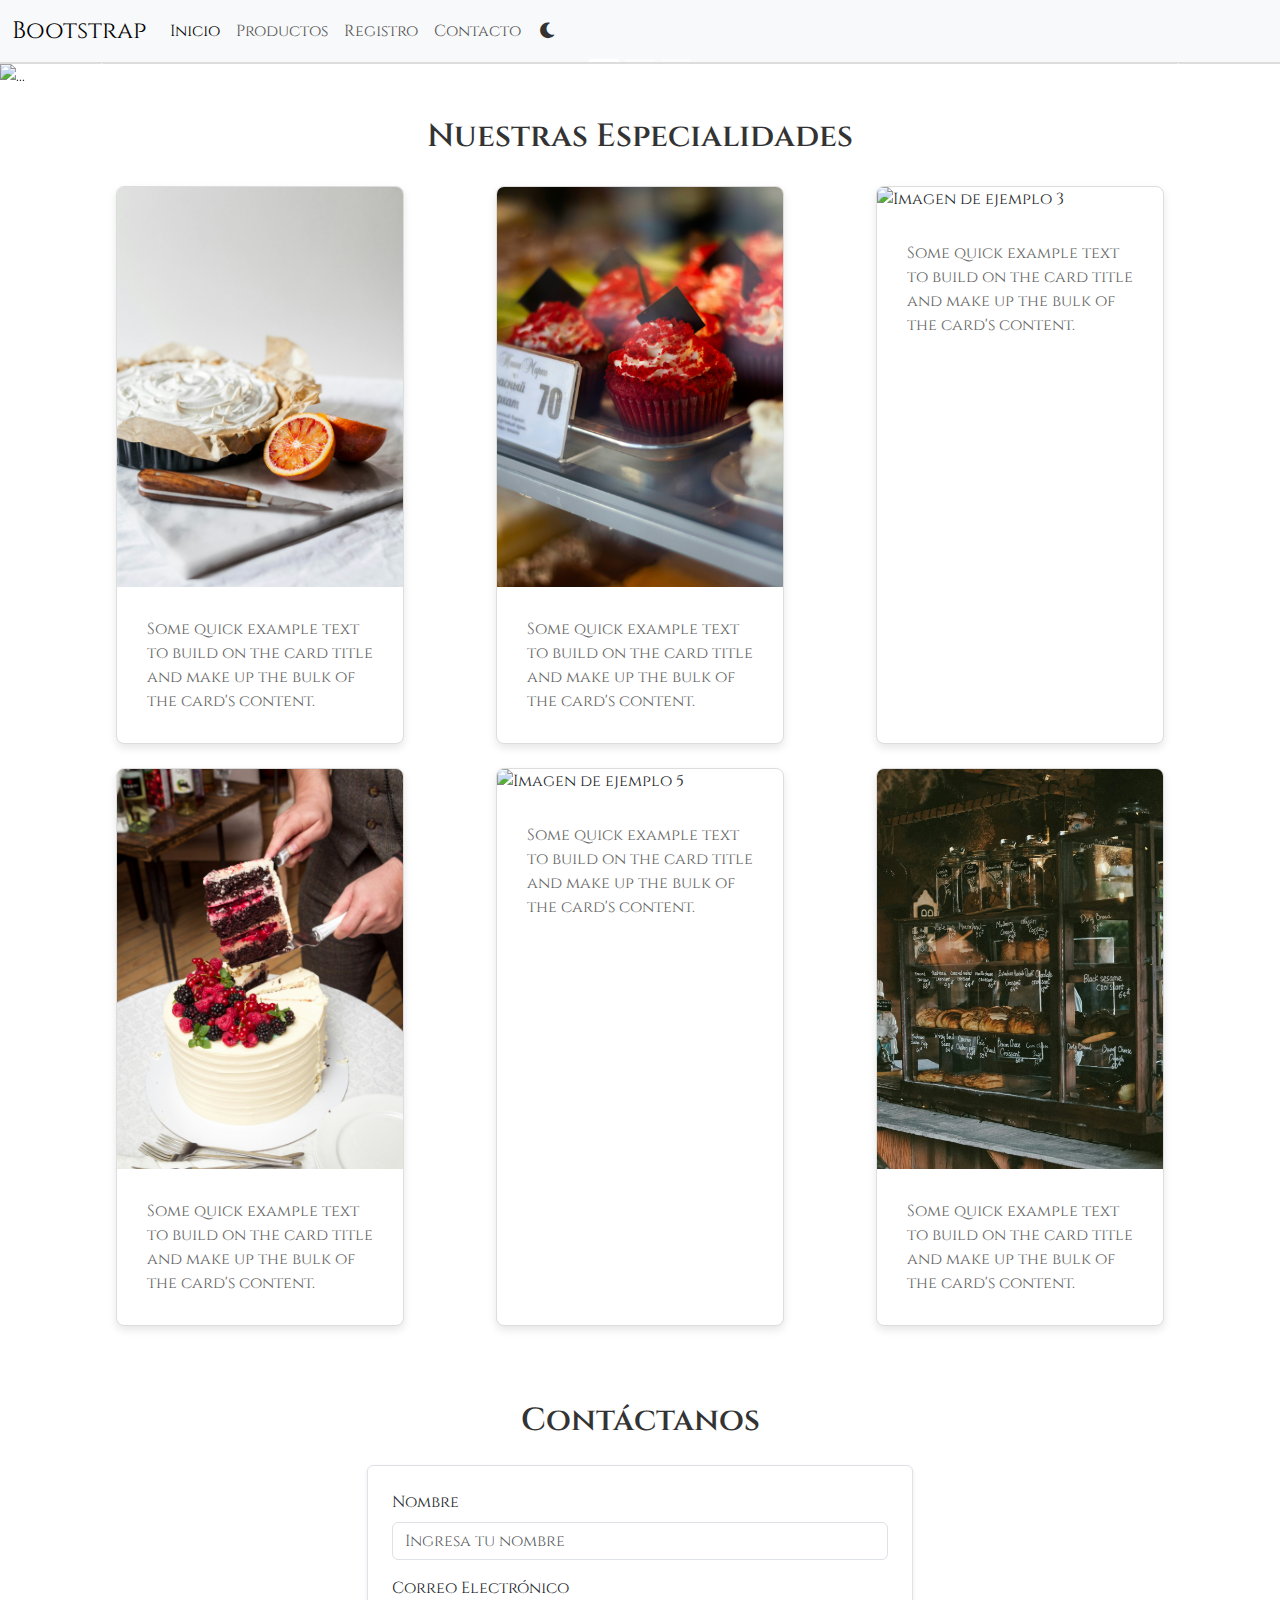
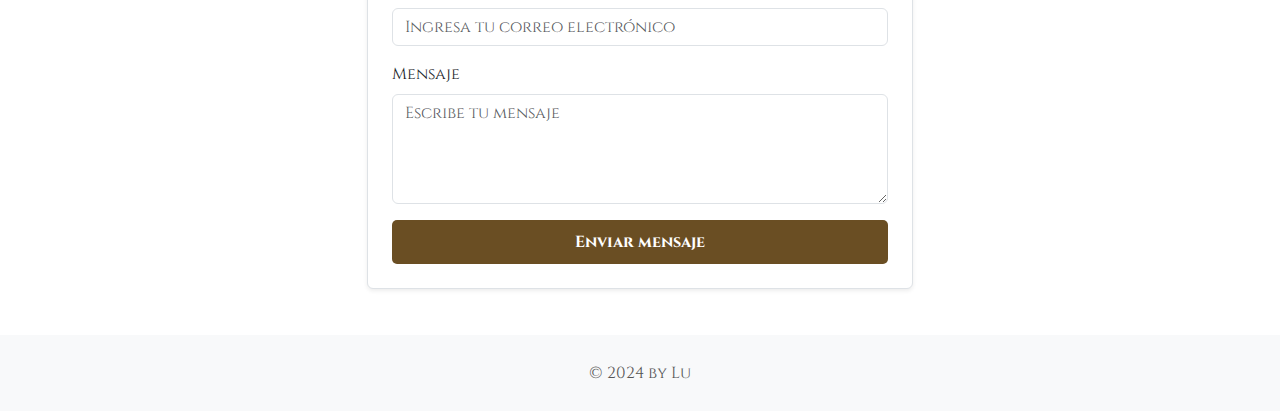
==== index.html @ efa9f5af "cambios" ====
<!DOCTYPE html>
<html lang="es">

<head>
  <meta charset="UTF-8">
  <meta name="viewport" content="width=device-width, initial-scale=1.0">
  <link href="https://cdn.jsdelivr.net/npm/bootstrap@5.3.3/dist/css/bootstrap.min.css" rel="stylesheet"
    integrity="sha384-QWTKZyjpPEjISv5WaRU9OFeRpok6YctnYmDr5pNlyT2bRjXh0JMhjY6hW+ALEwIH" crossorigin="anonymous">

  <script src="https://cdn.jsdelivr.net/npm/bootstrap-icons/font/bootstrap-icons.js"></script>

  <link href="https://cdnjs.cloudflare.com/ajax/libs/font-awesome/6.0.0-beta3/css/all.min.css" rel="stylesheet">

  <link rel="preconnect" href="https://fonts.googleapis.com">
<link rel="preconnect" href="https://fonts.gstatic.com" crossorigin>
<link href="https://fonts.googleapis.com/css2?family=Cinzel:wght@400..900&display=swap" rel="stylesheet">


  <link rel="stylesheet" href="./css/style.css">

  <link rel="icon" href="./img/logo.png">

  <title>Bootstrap</title>
</head>

<body>

  <div id="header"></div>

  <div id="carousel"></div>

  <div class="container">
    <a name="menu"></a>
    <h3 class="text-center">Nuestras Especialidades</h3>
    <div class="row row-cols-1 row-cols-sm-2 row-cols-md-3 row-cols-lg-3 g-4 justify-content-center">
    </div>
  </div>

  <div id="contacto"></div>

  <div id="footer"></div>


  <script src="https://cdn.jsdelivr.net/npm/bootstrap@5.3.3/dist/js/bootstrap.bundle.min.js"
    integrity="sha384-YvpcrYf0tY3lHB60NNkmXc5s9fDVZLESaAA55NDzOxhy9GkcIdslK1eN7N6jIeHz"
    crossorigin="anonymous"></script>

  <script src="./js/headeryfooter.js"></script>
  <script src="./js/script.js"></script>
  <script src="./js/contacto.js"></script>
  <script src="./js/cards.js"></script>
  <script src="./js/darkmode.js"></script>

</body>

</html>
---- css/style.css ----
* {
    margin: 0;
    padding: 0;
    box-sizing: border-box;
}

html, body {
    height: 100%;
    margin: 0;
    display: flex;
    flex-direction: column;
    font-family: "Cinzel", serif !important;
}

main {
    flex: 1;
}

.navbar {
    background-color: #f8f9fa;
    border-bottom: 2px solid #ddd;
}

.navbar-brand {
    font-size: 1.5rem;
    color: black;
}

.nav-link {
    color: #555;
    font-size: 1rem !important;
}

.nav-link:hover {
    color: #6A4E23;
}

.navbar-toggler-icon {
    background-color: #333;
}

#dark-mode-toggle {
    font-size: 18px; 
    color: #333; 
    text-decoration: none; 
    margin-left: 10px; 
}

#dark-mode-toggle:hover {
    color: #6A4E23; 
}

.carousel-small .carousel-inner {
    max-width: 100%; 
    margin: 0 auto; 
}

.carousel-small .carousel-item img {
    height: auto;
    max-height: 500px;
    object-fit: cover; 
}

.text-center {
    text-align: center;
}

h3 {
    font-size: 2rem;
    color: #333;
    font-weight: 600;
    margin-top: 30px;
    margin-bottom: 30px;
}

.card {
    border: 1px solid #ddd;
    border-radius: 8px;
    overflow: hidden;
    box-shadow: 0 4px 8px rgba(0, 0, 0, 0.1);
    transition: all 0.3s ease-in-out;
}

.card:hover {
    transform: scale(1.05);
    box-shadow: 0 8px 16px rgba(0, 0, 0, 0.2);
}

.card-body {
    padding: 30px;
}

.card-title {
    font-size: 1.25rem;
    font-weight: bold;
    color: #333;
    margin-bottom: 10px;
}

.card-text {
    font-size: 1rem;
    color: #666;
}

.card-img-top {
    max-height: 400px;
    object-fit: cover;
}

.container .row {
    margin-bottom: 30px; 
}

.btn-enviar {
    background-color: #6A4E23 !important; 
    color: white !important; 
    border: none; 
    font-weight: bold; 
    padding: 10px; 
    border-radius: 5px; 
}

.btn-enviar:hover {
    background-color: #4E3629 !important;
    color: white !important; 
    cursor: pointer !important; 
}

.error1 {
    color: #E00F00;
    font-size: 0.9rem;
}

footer {
    background-color: #f8f9fa;
    padding: 10px;
    color: #333;
    width: 100%;
    text-align: center;
    position: relative;
    bottom: 0;
    margin-top: auto; 
}

footer p {
    font-size: 1rem;
    color: #555;
    margin: 0;
}


@media (max-width: 576px) {
    .card {
        width: 100% !important;
    }
}

@media (min-width: 577px) and (max-width: 768px) {
    .card {
        width: 80% !important;
    }
}

@media (min-width: 769px) {
    .card {
        width: 18rem;
    }
}
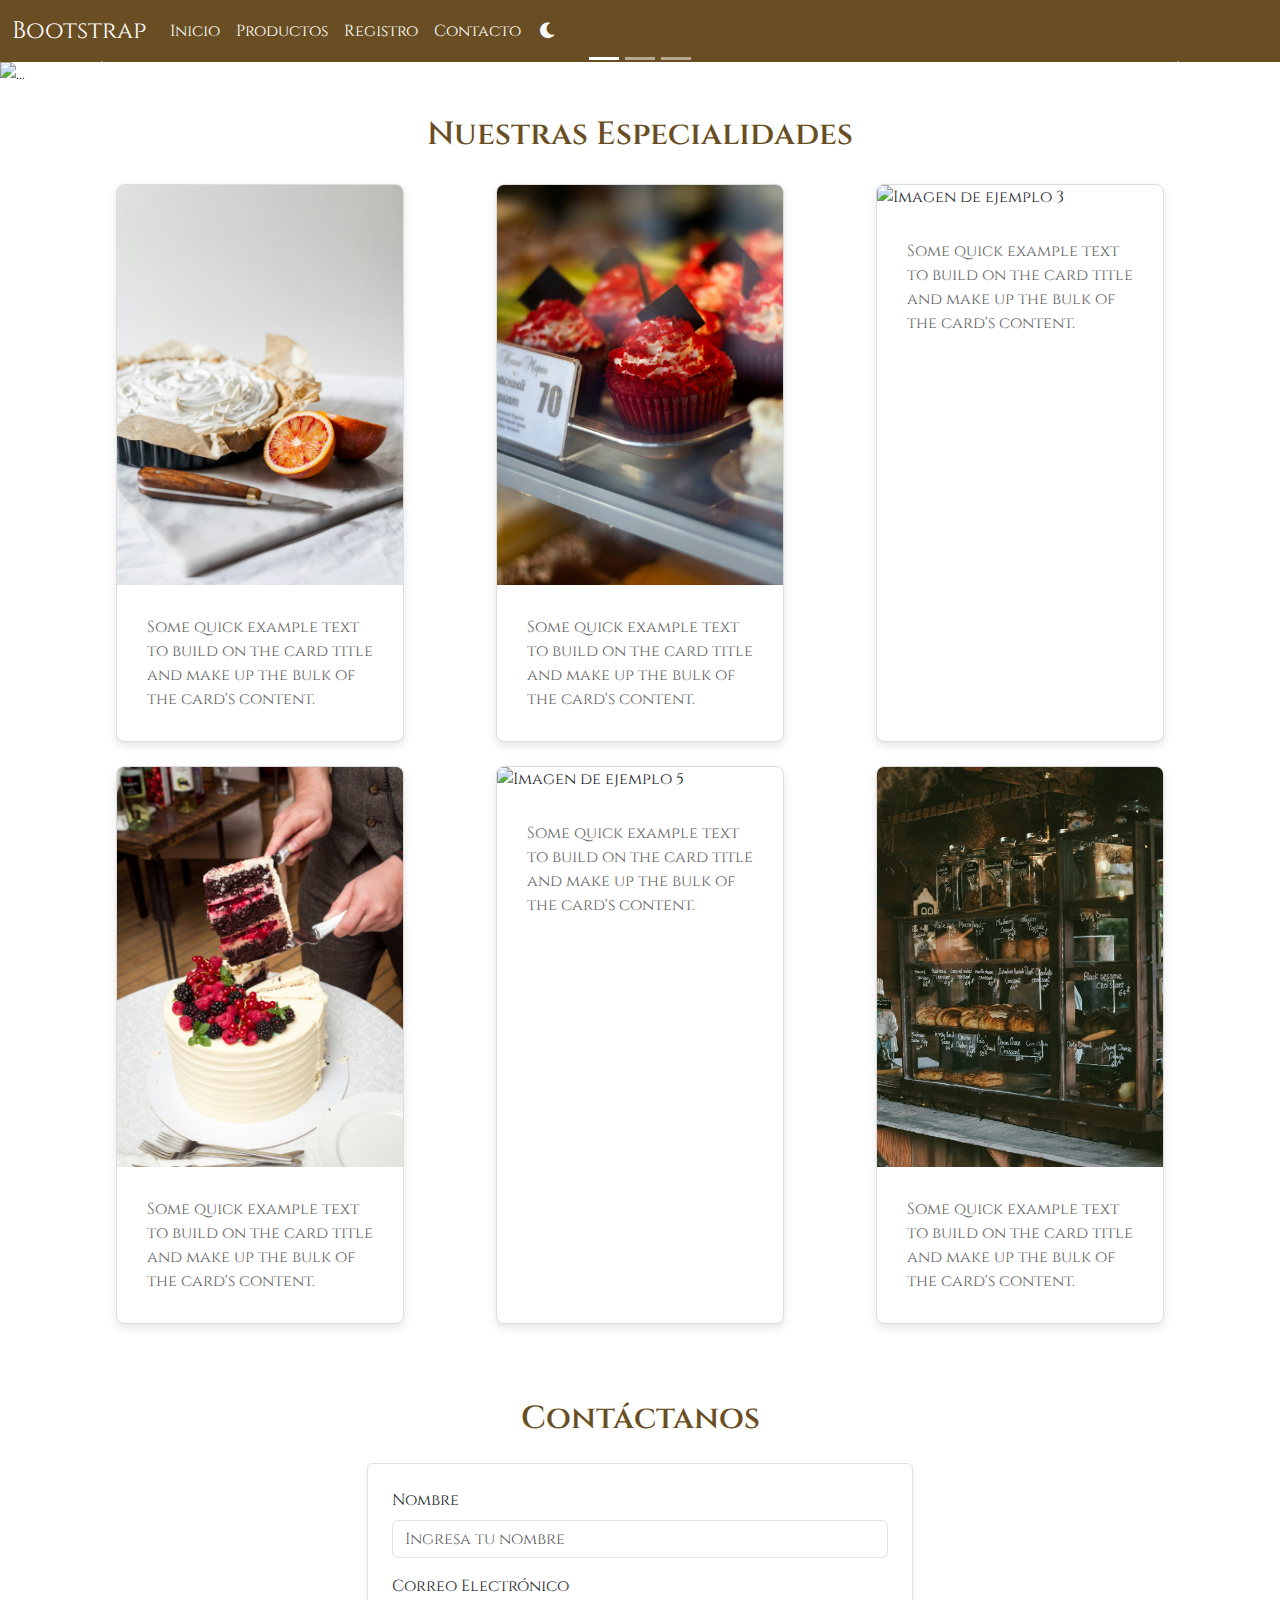
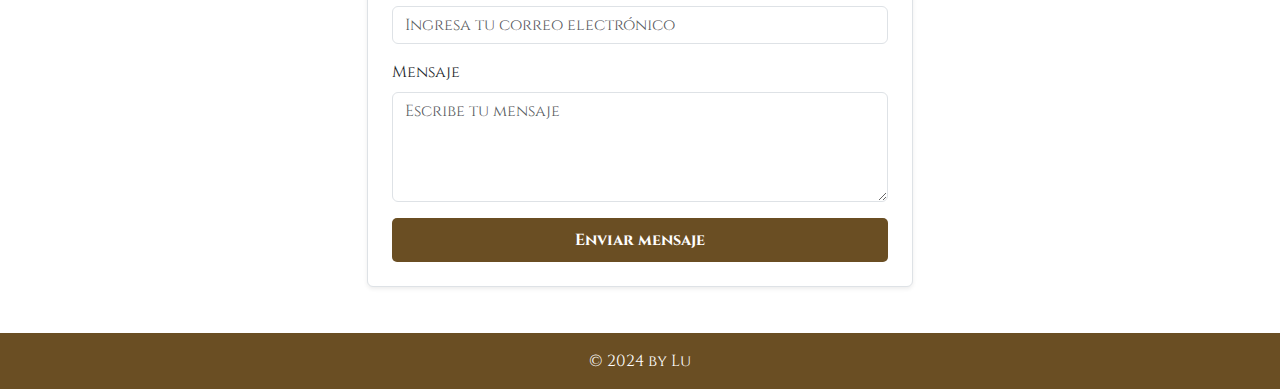
==== commit ab6aafd3: "fin" ====
--- a/index.html
+++ b/index.html
@@ -4,6 +4,13 @@
 <head>
   <meta charset="UTF-8">
   <meta name="viewport" content="width=device-width, initial-scale=1.0">
+
+  <meta name="description" content="Bienvenidos a nuestra página de cafetería y pastelería. Descubre nuestros deliciosos postres y bebidas, todo hecho con amor.">
+  <meta name="keywords" content="cafetería, pastelería, café, postres, pasteles, comida, bebida, repostería, menú">
+  <meta name="author" content="Lucia Pontecorvo">
+  <meta property="og:title" content="Cafetería y Pastelería Deliciosa">
+  <meta property="og:description" content="Explora nuestra cafetería y pastelería. Ofrecemos una variedad de cafés y pasteles deliciosos, todo en un ambiente acogedor.">
+  
   <link href="https://cdn.jsdelivr.net/npm/bootstrap@5.3.3/dist/css/bootstrap.min.css" rel="stylesheet"
     integrity="sha384-QWTKZyjpPEjISv5WaRU9OFeRpok6YctnYmDr5pNlyT2bRjXh0JMhjY6hW+ALEwIH" crossorigin="anonymous">
 
@@ -12,8 +19,8 @@
   <link href="https://cdnjs.cloudflare.com/ajax/libs/font-awesome/6.0.0-beta3/css/all.min.css" rel="stylesheet">
 
   <link rel="preconnect" href="https://fonts.googleapis.com">
-<link rel="preconnect" href="https://fonts.gstatic.com" crossorigin>
-<link href="https://fonts.googleapis.com/css2?family=Cinzel:wght@400..900&display=swap" rel="stylesheet">
+  <link rel="preconnect" href="https://fonts.gstatic.com" crossorigin>
+  <link href="https://fonts.googleapis.com/css2?family=Cinzel:wght@400..900&display=swap" rel="stylesheet">
 
 
   <link rel="stylesheet" href="./css/style.css">
--- a/css/style.css
+++ b/css/style.css
@@ -4,7 +4,8 @@
     box-sizing: border-box;
 }
 
-html, body {
+html,
+body {
     height: 100%;
     margin: 0;
     display: flex;
@@ -17,48 +18,49 @@
 }
 
 .navbar {
-    background-color: #f8f9fa;
-    border-bottom: 2px solid #ddd;
+    background-color: #6A4E23 !important;
+    color: white !important;
+    font-family: "Cinzel", serif !important;
 }
 
 .navbar-brand {
     font-size: 1.5rem;
-    color: black;
+    color: white !important;
 }
 
 .nav-link {
-    color: #555;
+    color: white;
     font-size: 1rem !important;
 }
 
 .nav-link:hover {
-    color: #6A4E23;
-}
-
-.navbar-toggler-icon {
-    background-color: #333;
+    color: #DEDEDE;
+}
+
+.navbar-toggler:focus {
+    box-shadow: none !important;
 }
 
 #dark-mode-toggle {
-    font-size: 18px; 
-    color: #333; 
-    text-decoration: none; 
-    margin-left: 10px; 
+    font-size: 18px;
+    color: white;
+    text-decoration: none;
+    margin-left: 10px;
 }
 
 #dark-mode-toggle:hover {
-    color: #6A4E23; 
+    color: #DEDEDE;
 }
 
 .carousel-small .carousel-inner {
-    max-width: 100%; 
-    margin: 0 auto; 
+    max-width: 100%;
+    margin: 0 auto;
 }
 
 .carousel-small .carousel-item img {
     height: auto;
     max-height: 500px;
-    object-fit: cover; 
+    object-fit: cover;
 }
 
 .text-center {
@@ -67,7 +69,7 @@
 
 h3 {
     font-size: 2rem;
-    color: #333;
+    color: #6A4E23;
     font-weight: 600;
     margin-top: 30px;
     margin-bottom: 30px;
@@ -79,6 +81,7 @@
     overflow: hidden;
     box-shadow: 0 4px 8px rgba(0, 0, 0, 0.1);
     transition: all 0.3s ease-in-out;
+    cursor: pointer;
 }
 
 .card:hover {
@@ -108,22 +111,22 @@
 }
 
 .container .row {
-    margin-bottom: 30px; 
+    margin-bottom: 30px;
 }
 
 .btn-enviar {
-    background-color: #6A4E23 !important; 
-    color: white !important; 
-    border: none; 
-    font-weight: bold; 
-    padding: 10px; 
-    border-radius: 5px; 
+    background-color: #6A4E23 !important;
+    color: white !important;
+    border: none;
+    font-weight: bold;
+    padding: 10px;
+    border-radius: 5px;
 }
 
 .btn-enviar:hover {
     background-color: #4E3629 !important;
-    color: white !important; 
-    cursor: pointer !important; 
+    color: white !important;
+    cursor: pointer !important;
 }
 
 .error1 {
@@ -131,23 +134,173 @@
     font-size: 0.9rem;
 }
 
+.login-link {
+    color: black;
+    text-decoration: none;
+}
+
+.login-link:hover {
+    color: #6A4E23;
+}
+
+input:focus {
+    outline: none !important;
+    box-shadow: none !important;
+    border: 2px solid #4E3629 !important;
+}
+
+textarea.form-control:focus {
+    outline: none !important;
+    box-shadow: none !important;
+    border: 2px solid #4E3629 !important;
+}
+
+input[type="checkbox"] {
+    -webkit-appearance: none;
+    -moz-appearance: none;
+    appearance: none;
+    border: 2px solid #4E3629;
+    background-color: #f1f1f1;
+}
+
+input[type="checkbox"]:checked {
+    background-color: #6A4E23;
+}
+
+input[type="checkbox"]:checked::before {
+    content: '';
+    background-color: white;
+}
+
+input[type="checkbox"]:not(:checked)::before {
+    content: '';
+    background-color: transparent;
+}
+
 footer {
-    background-color: #f8f9fa;
-    padding: 10px;
-    color: #333;
+    background-color: #6A4E23 !important;
     width: 100%;
     text-align: center;
     position: relative;
     bottom: 0;
-    margin-top: auto; 
+    margin-top: auto;
 }
 
 footer p {
     font-size: 1rem;
-    color: #555;
+    color: white !important;
     margin: 0;
 }
 
+/*--------------- DARKMODE-----------------  */
+body.dark-mode {
+    background-color: #121212;  
+    color: #e0e0e0;           
+}
+
+body.dark-mode .navbar {
+    background-color: #333 !important;    
+    color: #e0e0e0 !important;          
+}
+
+body.dark-mode .navbar-brand,
+body.dark-mode .nav-link {
+    color: #e0e0e0 !important; 
+}
+
+body.dark-mode .nav-link:hover {
+    color: #DEDEDE;    
+}
+
+body.dark-mode .carousel-small .carousel-item img {
+    object-fit: cover;   
+}
+
+body.dark-mode h3 {
+    color: #e0e0e0;    
+}
+
+body.dark-mode .card {
+    background-color: #1f1f1f; 
+    border: 1px solid #444; 
+    color: #e0e0e0;             
+}
+
+body.dark-mode .card-title,
+body.dark-mode .card-text {
+    color: #e0e0e0;          
+}
+
+body.dark-mode label {
+    color: #121212;  
+}
+
+body.dark-mode .btn-enviar {
+    background-color: #1f1f1f !important; 
+    color: white !important;
+}
+
+body.dark-mode .btn-enviar:hover {
+    background-color: #444 !important;
+    color: white !important;
+}
+
+body.dark-mode .error1 {
+    color: #D40B00; 
+}
+
+body.dark-mode .login-link {
+    color: #121212; 
+}
+
+body.dark-mode .login-link:hover {
+    color: #444;
+}
+
+body.dark-mode .registro-link {
+    color: #121212;
+}
+
+body.dark-mode .custom-heading {
+    color: #121212 !important; 
+}
+
+body.dark-mode input[type="checkbox"] {
+    -webkit-appearance: none;
+    -moz-appearance: none;
+    appearance: none;
+    background-color: #ffffff;
+}
+
+body.dark-mode input[type="checkbox"]:checked {
+    background-color: #444;
+}
+
+body.dark-mode input[type="checkbox"]:checked::before {
+    content: '';
+    background-color: white !important; 
+}
+
+body.dark-mode input[type="checkbox"]:not(:checked)::before {
+    content: '';
+    position: absolute;
+    background-color: transparent; 
+    border: 2px solid #444; 
+}
+
+body.dark-mode input:focus {
+    outline: none !important;
+    box-shadow: none !important;
+    border: 2px solid #4E3629 !important;
+}
+
+body.dark-mode footer {
+    background-color: #333 !important;
+}
+
+body.dark-mode footer p {
+    color: white !important;
+}
 
 @media (max-width: 576px) {
     .card {
@@ -165,4 +318,4 @@
     .card {
         width: 18rem;
     }
-}  +}